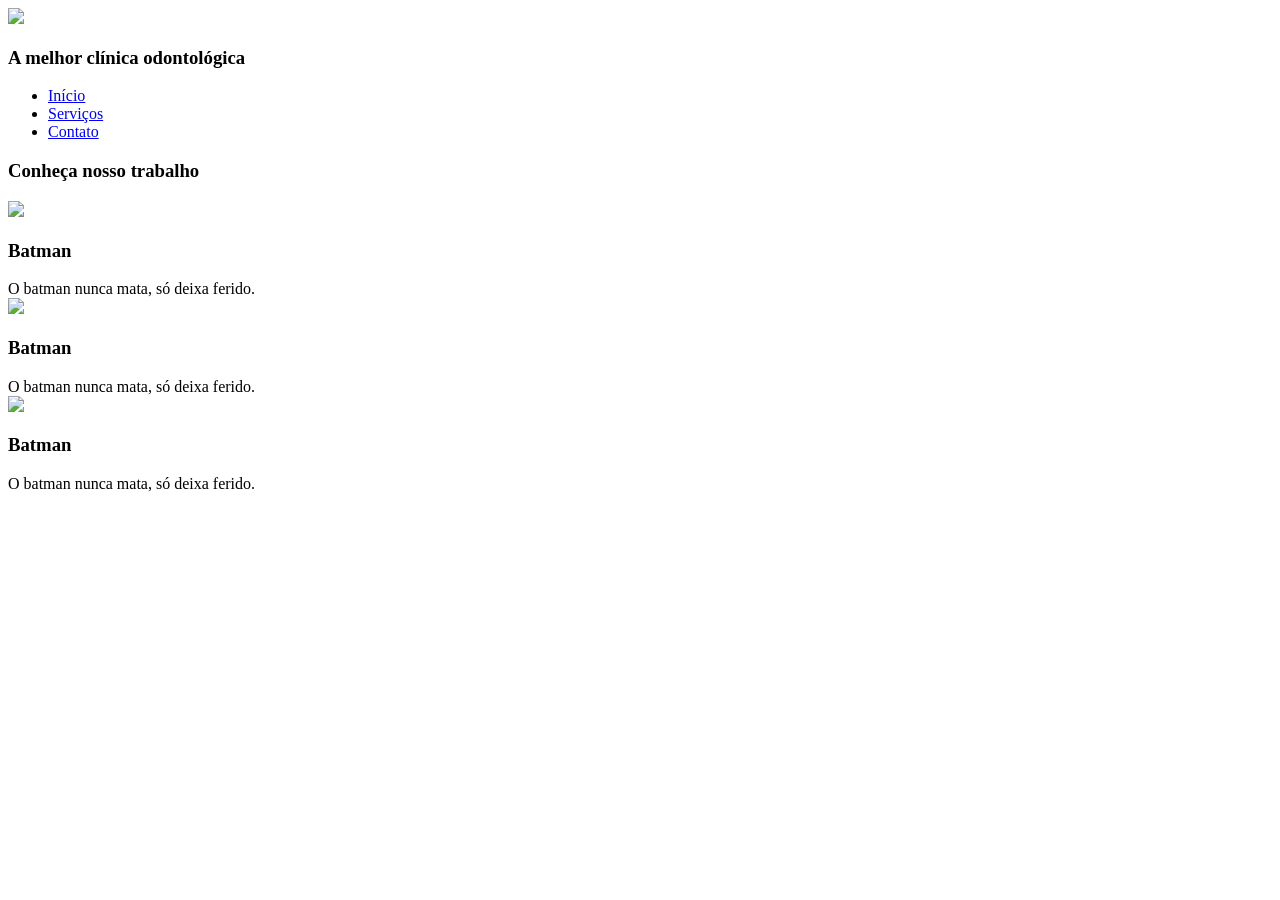
==== pages/servico.html @ b3229294 "Finalizando" ====
<!DOCTYPE html>
<html lang="pt-BR">
<head>
    <meta charset="UTF-8">
    <title>Sorriso Metálico</title>
    <link rel="stylesheet" href="../css/servico.css">
</head>
<header>
    <section id="logo-texto1">
        <section id="logo-header1">
            <img src="../assets/img/logo.png">
        </section>
        <section id="texto-header1">
            <h3>A melhor clínica odontológica</h3>
        </section>
    </section>

    <section id="menu-header1">
                    <ul id="menu1">
                        <li><a href="../index.html">Início</a></li>
                        <li><a href="./servico.html">Serviços</a></li>
                        <li><a href="./pages/contato.html">Contato</a></li>
                    </ul>
    </section>
</header>
<body>
    <main>
        <section id="texto-galeria">
            <h3>Conheça nosso trabalho</h3>
        </section>

        <section id="galeria-imgs">
                    <section class="card">
                        <section>
                            <img src="../assets/img/limpeza.jpeg" />
                        </section>

                        <section class="card-texto">
                            <h3>Batman</h3>
                            <span>O batman nunca mata, só deixa ferido.</span>
                        </section>
                    </section>

                    <section class="card">
                        <section>
                            <img src="../assets/img/limpeza.jpeg" />
                        </section>

                        <section class="card-texto">
                            <h3>Batman</h3>
                            <span>O batman nunca mata, só deixa ferido.</span>
                        </section>
                    </section>

                      <section class="card">
                        <section>
                            <img src="../assets/img/limpeza.jpeg" />
                        </section>

                        <section class="card-texto">
                            <h3>Batman</h3>
                            <span>O batman nunca mata, só deixa ferido.</span>
                        </section>
                    </section>

                     
        </section>

    </main>

</body>
</html>
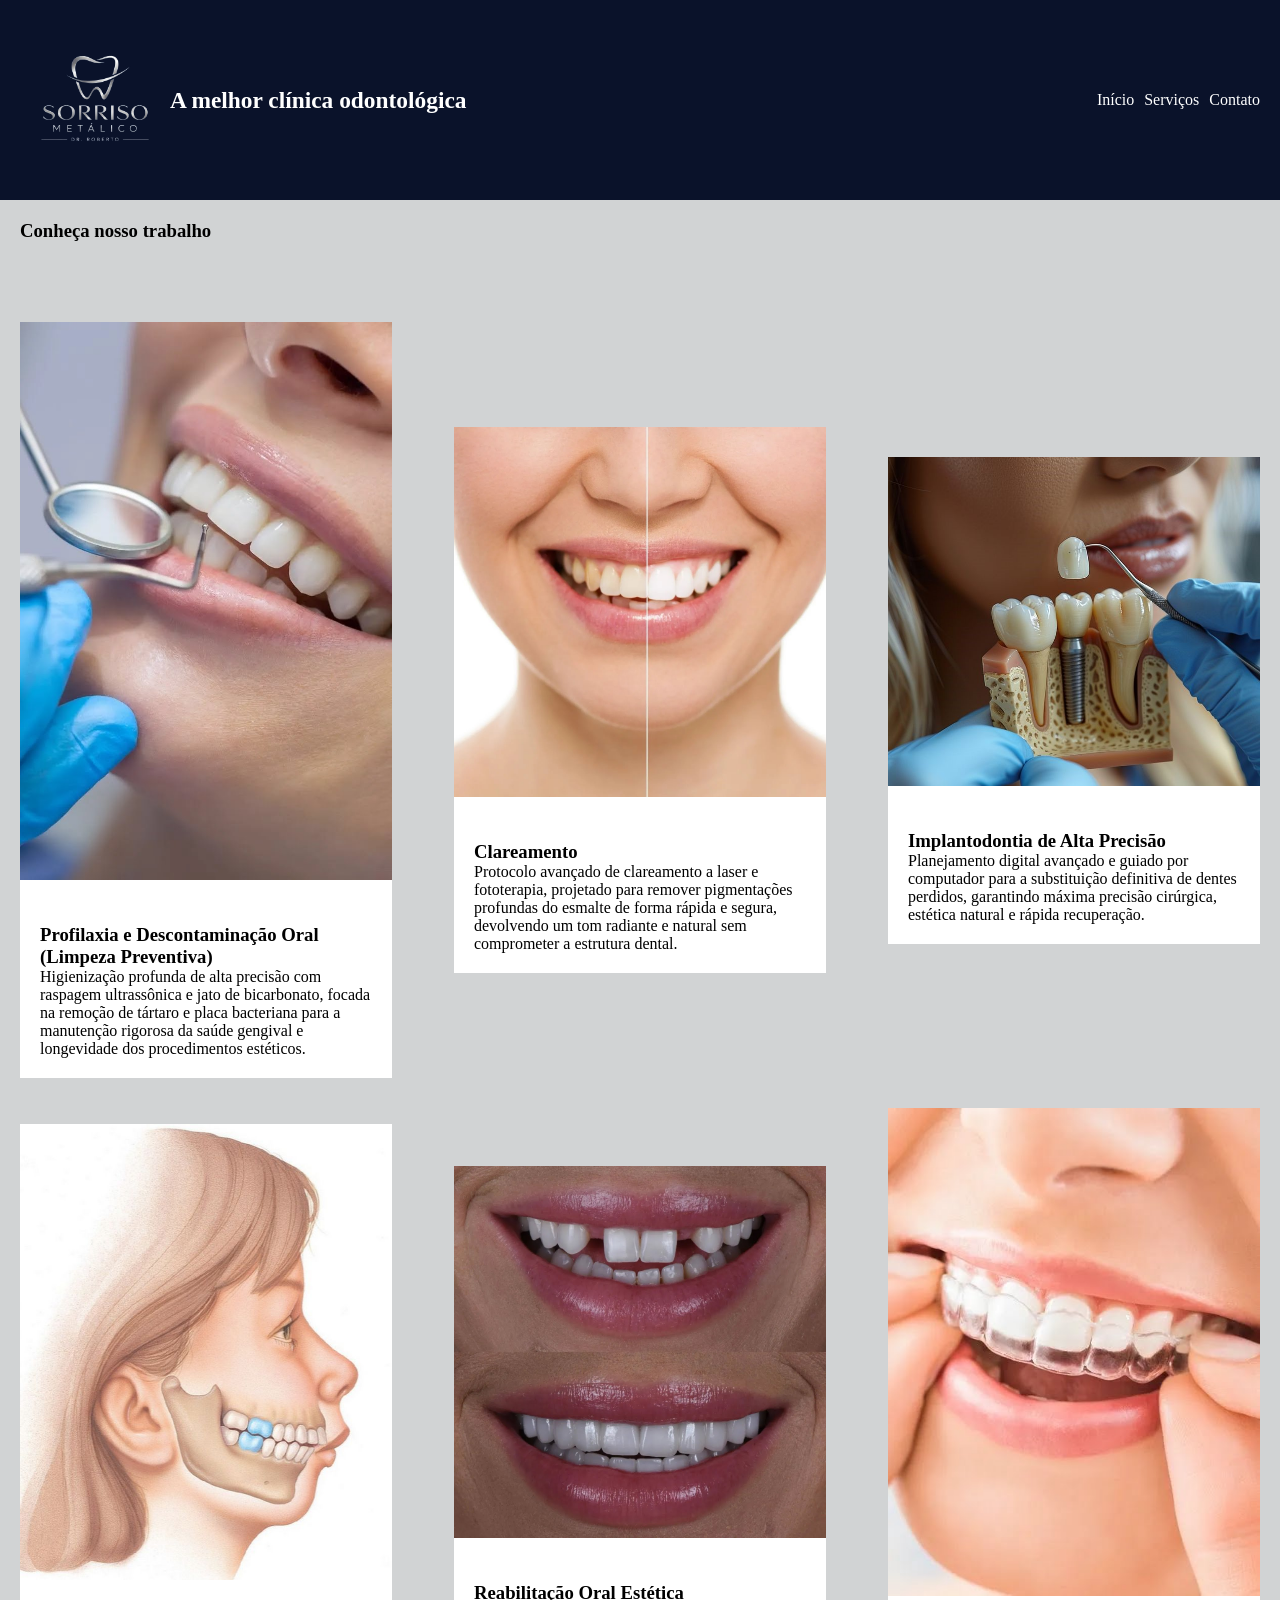
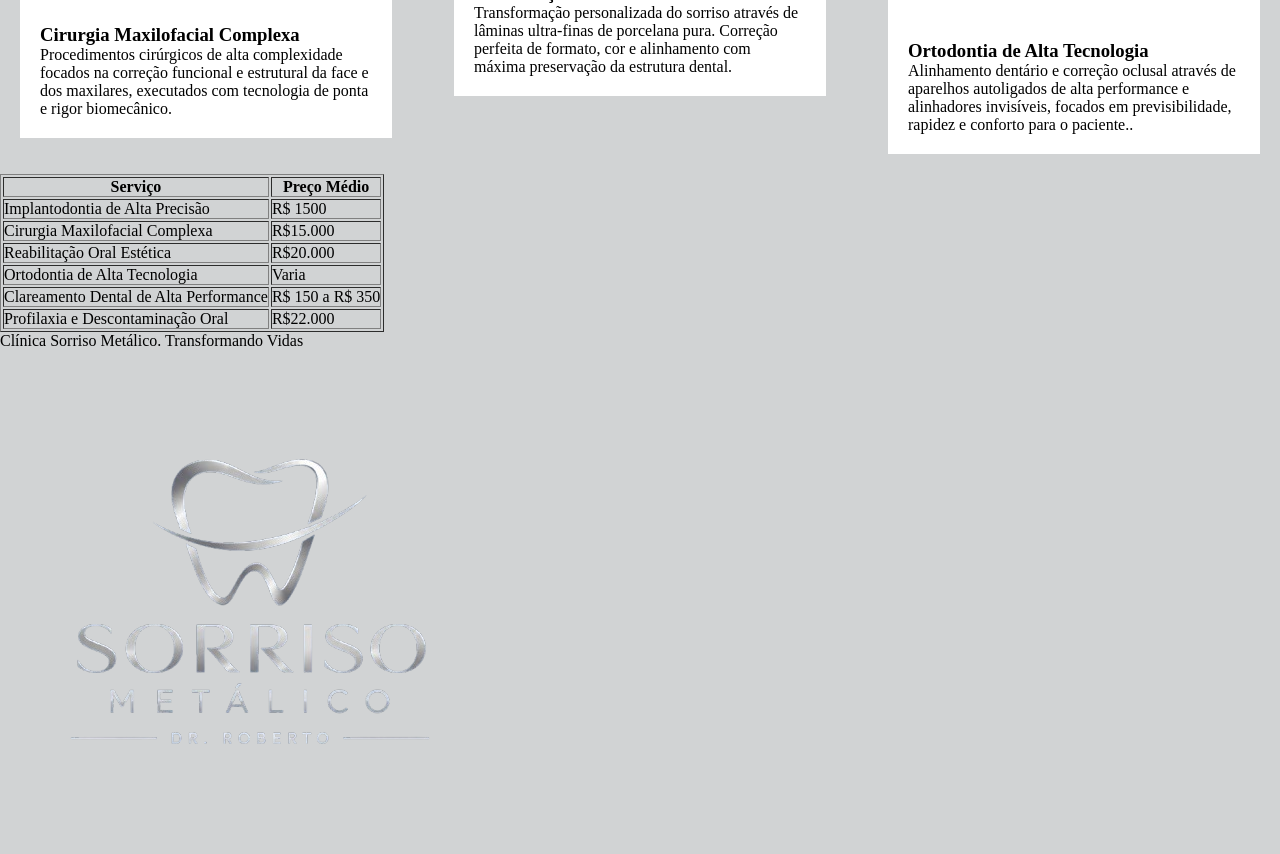
==== commit 53984943: "feat:Finalizado" ====
--- a/pages/servico.html
+++ b/pages/servico.html
@@ -5,7 +5,8 @@
     <title>Sorriso Metálico</title>
     <link rel="stylesheet" href="../css/servico.css">
 </head>
-<header>
+<body>
+    <header>
     <section id="logo-texto1">
         <section id="logo-header1">
             <img src="../assets/img/logo.png">
@@ -19,11 +20,10 @@
                     <ul id="menu1">
                         <li><a href="../index.html">Início</a></li>
                         <li><a href="./servico.html">Serviços</a></li>
-                        <li><a href="./pages/contato.html">Contato</a></li>
+                        <li><a href="./contato.html">Contato</a></li>
                     </ul>
     </section>
 </header>
-<body>
     <main>
         <section id="texto-galeria">
             <h3>Conheça nosso trabalho</h3>
@@ -36,37 +36,123 @@
                         </section>
 
                         <section class="card-texto">
-                            <h3>Batman</h3>
-                            <span>O batman nunca mata, só deixa ferido.</span>
+                            <h3>Profilaxia e Descontaminação Oral (Limpeza Preventiva) </h3>                                                                                      
+                            <span>Higienização profunda de alta precisão com raspagem ultrassônica e jato de bicarbonato, focada na remoção de tártaro e placa bacteriana para a manutenção rigorosa da saúde gengival e longevidade dos procedimentos estéticos.</span>
                         </section>
                     </section>
 
                     <section class="card">
                         <section>
-                            <img src="../assets/img/limpeza.jpeg" />
+                            <img src="../assets/img/clareamento.jpeg" />
                         </section>
 
                         <section class="card-texto">
-                            <h3>Batman</h3>
-                            <span>O batman nunca mata, só deixa ferido.</span>
+                            <h3>Clareamento</h3>
+                            <span>Protocolo avançado de clareamento a laser e fototerapia, projetado para remover pigmentações profundas do esmalte de forma rápida e segura, devolvendo um tom radiante e natural sem comprometer a estrutura dental.</span>
                         </section>
                     </section>
 
                       <section class="card">
                         <section>
-                            <img src="../assets/img/limpeza.jpeg" />
+                            <img src="../assets/img/implantodontia.jpg" />
                         </section>
 
                         <section class="card-texto">
-                            <h3>Batman</h3>
-                            <span>O batman nunca mata, só deixa ferido.</span>
+                            <h3>Implantodontia de Alta Precisão</h3>
+                            <span>Planejamento digital avançado e guiado por computador para a substituição definitiva de dentes perdidos, garantindo máxima precisão cirúrgica, estética natural e rápida recuperação.</span>
                         </section>
                     </section>
 
-                     
+                    <section class="card">
+                        <section>
+                            <img src="../assets/img/maxofacial.jpeg" />
+                        </section>
+
+                        <section class="card-texto">
+                            <h3>Cirurgia Maxilofacial Complexa</h3>
+                            <span>Procedimentos cirúrgicos de alta complexidade focados na correção funcional e estrutural da face e dos maxilares, executados com tecnologia de ponta e rigor biomecânico.</span>
+                        </section>
+                    </section>
+
+                    <section class="card">
+                        <section>
+                            <img src="../assets/img/reabilitacao.jpeg" />
+                        </section>
+
+                        <section class="card-texto">
+                            <h3>Reabilitação Oral Estética</h3>
+                            <span>Transformação personalizada do sorriso através de lâminas ultra-finas de porcelana pura. Correção perfeita de formato, cor e alinhamento com máxima preservação da estrutura dental.</span>
+                        </section>
+                    </section>
+
+                    <section class="card">
+                        <section>
+                            <img src="../assets/img/tecologia.jpeg" />
+                        </section>
+
+                        <section class="card-texto">
+                            <h3>Ortodontia de Alta Tecnologia</h3>
+                            <span>Alinhamento dentário e correção oclusal através de aparelhos autoligados de alta performance e alinhadores invisíveis, focados em previsibilidade, rapidez e conforto para o paciente..</span>
+                        </section>
+                    </section>                    
         </section>
 
+        <table border="1">
+  <thead>
+    <tr>
+      <th>Serviço</th>
+      <th>Preço Médio</th>
+
+    </tr>
+  </thead>
+  <tbody>
+    <tr>
+      <td>Implantodontia de Alta Precisão</td>
+      <td>R$ 1500</td>
+    </tr>
+    <tr>
+      <td>Cirurgia Maxilofacial Complexa</td>
+      <td>R$15.000</td>
+    </tr>
+    <tr>
+      <td>
+        Reabilitação Oral Estética
+      </td>
+      <td>R$20.000</td>
+    </tr>
+    <tr>
+      <td>
+      Ortodontia de Alta Tecnologia
+      </td>
+      <td>Varia</td>
+    
+    </tr>
+    <tr>
+      <td>
+        Clareamento Dental de Alta Performance
+      </td>
+      <td>R$ 150 a R$ 350</td>
+    </tr>
+    <tr>
+      <td>
+      Profilaxia e Descontaminação Oral 
+      </td>
+      <td>R$22.000</td>
+    </tr>
+  </tbody>
+</table>
     </main>
+    <footer>
+        <section id="hero1">
+            <section id="texto-footer1">
+                <p>Clínica Sorriso Metálico. Transformando Vidas</p>
+            </section>
 
+        <section id="logo-footer1">
+            <img src="../assets/img/logo.png">
+        </section>
+
+        </section>      
+    </footer>
 </body>
 </html>
--- a/css/servico.css
+++ b/css/servico.css
@@ -0,0 +1,98 @@
+* {
+    margin: 0;
+    padding: 0;
+    box-sizing: border-box;
+}
+
+body {
+    background-color: rgb(209, 211, 212);
+}
+
+#logo-texto1 {
+    display: flex;
+    flex-direction: row;
+    padding: 20px;
+    align-items: center;
+    height: 200px;
+}
+
+header {
+    display: flex;
+    background-color: #0A122A;
+    flex-direction: row;
+    justify-content:space-between;
+}
+
+#logo-header1 img {
+    width: 150px;
+    object-fit: cover;
+}
+
+#texto-header1 {
+    display: flex;
+    flex-direction: row;
+    align-items: center;
+    font-size: 20px;
+    color:#fff;
+    font-family: 'Times New Roman', Times, serif;
+}
+
+#menu-header1 {
+    display: flex;
+    justify-content: flex-start;
+    align-items: center;
+}
+
+#menu1 {
+    display: flex;
+    gap:10px;
+    padding: 20px;
+    color:white;
+}
+
+a:link {
+    color: #fff;
+    text-decoration: none;
+}
+
+a:visited {
+    color:#fff;
+}
+
+a:hover {
+    color: rgb(52, 131, 221);
+    font-weight: 500;
+}
+
+
+li {
+    list-style-type: none;
+}
+#texto-galeria {
+    padding: 20px;
+}
+
+.card {
+    background-color: white;
+    width: 30%;
+    margin-top: 20px;
+}
+
+.card img {
+    width: 100%;
+    margin-bottom: 20px;
+}
+
+#galeria-imgs {
+    display: flex;
+    gap: 10px;
+    align-items: center;
+    justify-content: space-between;
+    margin-top: 20px;
+    flex-wrap: wrap;
+    padding: 20px;
+}
+
+.card-texto {
+    padding: 20px;
+}
